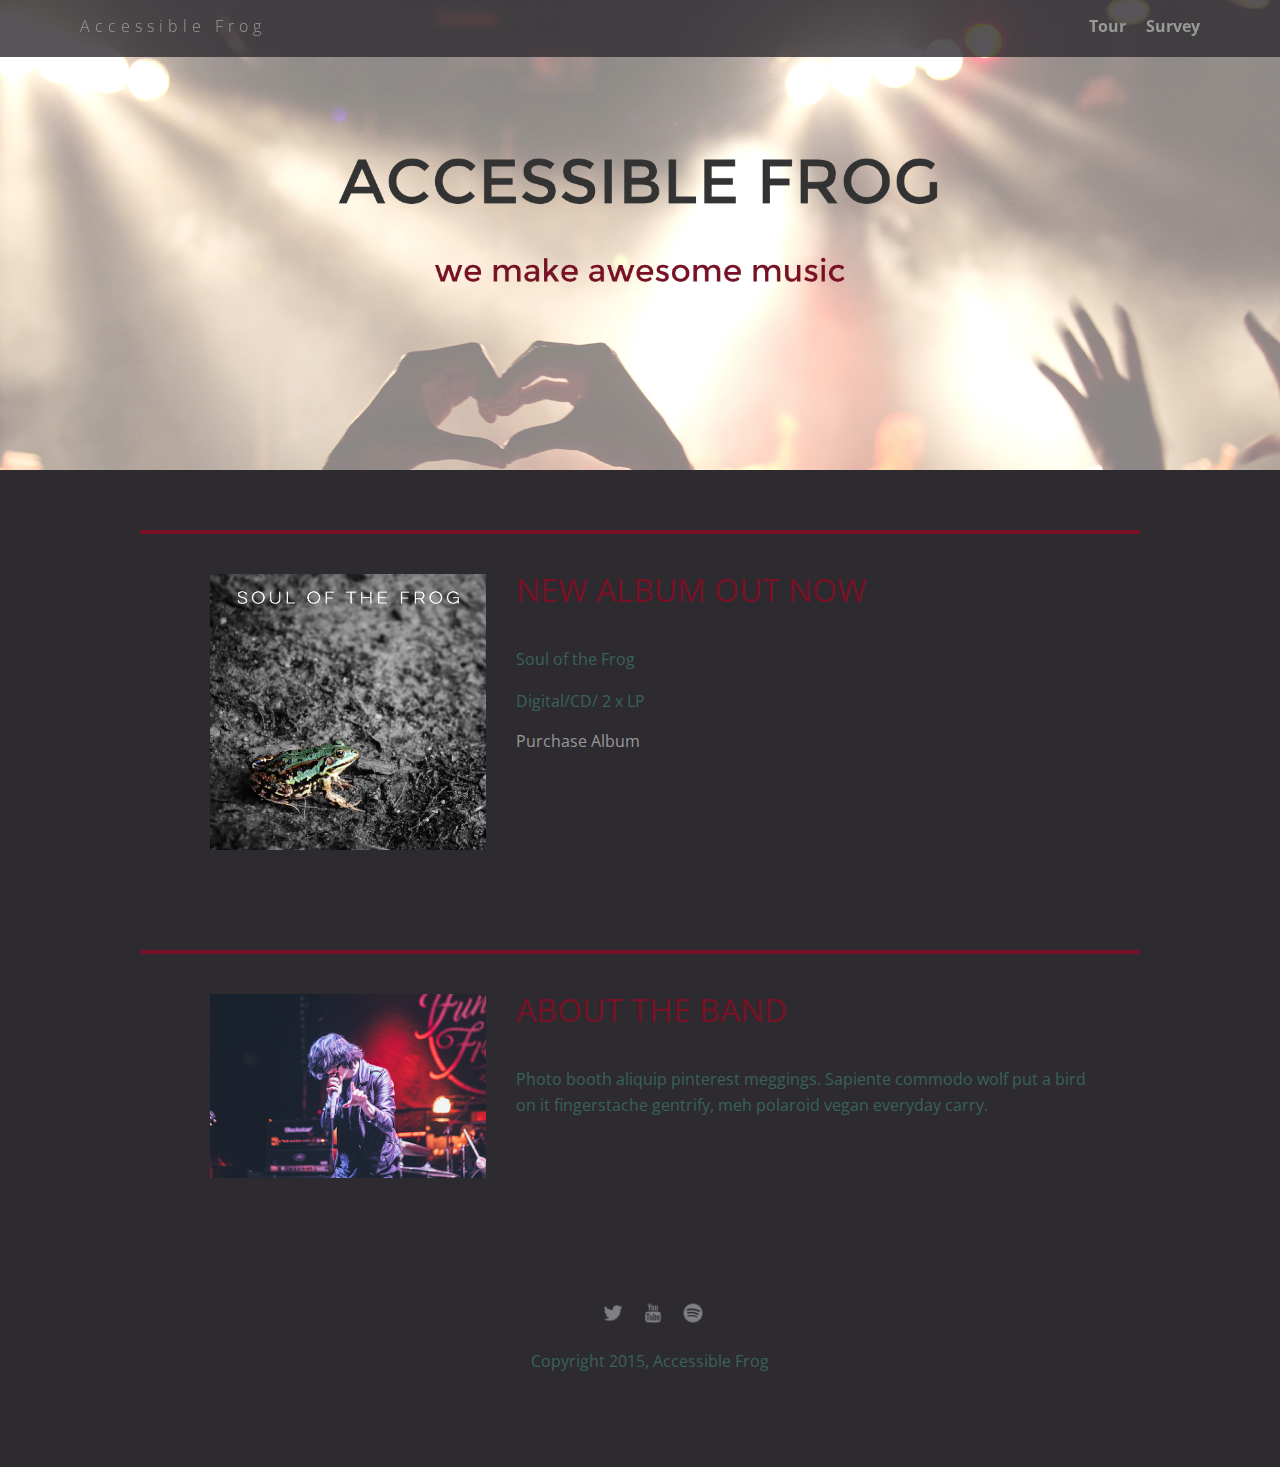
==== index.html @ 2ed9e5b8 "Test" ====
<!doctype html>
<html>
  <head>
      <meta charset="utf-8">
      <link href="css/styles.css" rel="stylesheet" type="text/css" />
      <meta name="viewport" content="width=device-width, initial-scale=1, maximum-scale=1, user-scalable=0"/>
      <link href='https://fonts.googleapis.com/css?family=Open+Sans:400,300,600' rel='stylesheet' type='text/css'>
      <title>Accessible Frog</title>
  </head>

  <body>
    <div class="main-nav">
      <ul class="nav">
        <li class="name"><a href="#">Accessible Frog</a></li>
        <li><a href="tour.html">Tour</a></li>
        <li><a href="survey.html">Survey</a></li>
      </ul>
    </div>

    <header>
    </header>

    <main>
      <div class="card">
        <div class="flex">
          <img class="photo" src= "img/soul_of_the_frog.jpg">
          <div class="information">
            <p class="heading">New album out now</p>
            <p>Soul of the Frog</p>
            <p>Digital/CD/ 2 x LP</p>
            <a href="#" class="buy">Purchase Album</a>
          </div>
        </div>
      </div>

      <div class="card">
        <div class="flex">
          <img class="photo" src= "img/lead_singer.jpg">
          <div class="information">
            <p class="heading">About the band</p>
            <p>Photo booth aliquip pinterest meggings. Sapiente commodo wolf put a bird on it fingerstache gentrify, meh polaroid vegan everyday carry.</p>
          </div>
        </div>
      </div>
    </main>

    <footer>
      <ul>
        <li><a href="#" class="social twitter"></a></li>
        <li><a href="#" class="social youtube"></a></li>
        <li><a href="#" class="social spotify"></a></li>
      </ul>
      <p class="copyright">Copyright 2015, Accessible Frog</p>
    </footer>

  </body>
</html>
---- css/styles.css ----
/* Global Layout Set-up */
* {
  box-sizing: border-box;
}

body {
  margin: 0;
  padding: 0;
  text-align: center;
  font-family: 'Open Sans', sans-serif;
  color: #3A6355;
  background: #2d2b30;
}

/* Link Styles */

a {
  text-decoration: none;
  color: #999;
}

a:hover {
  color: #999;
}

/* Section Styles */

.main-nav {
  width: 100%;
  background: rgba(45, 43, 48, 0.8);
  min-height: 30px;
  padding: 10px;
  position: fixed;
  text-align: center;
}

.nav {
  display: flex;
  justify-content: space-around;
  font-weight: 700;
  list-style-type: none;
  margin: 0 auto;
  padding: 0;
}

.nav .name {
  display: block;
  margin-right: auto;
  color: white;
  letter-spacing: 5px;
}

.nav li {
  padding: 5px 10px 10px 10px;
}

.nav a {
  transition: all .5s;
}

.nav a:hover {
  color: white
}

header {
  text-align: center;
  background: url('../img/concert02_with_text.jpg') no-repeat top center ;
  background-size: cover;
  overflow: hidden;
  padding-top: 60px;
  height: 350px;
}

.tag {
  color: black;
  padding: 10px;
  letter-spacing: 5px;
}

.name{
  font-weight: 300;
}

header .name{
  font-size: 3em;
}
.tagline {
  font-weight: 600;
  padding: 20px;
  text-transform: uppercase;
  color: #781125
}

.card {
  margin: 30px;
  padding: 20px 40px 40px;
  text-align: left;
  border-top: 4px solid #781125;
  clear: both;
}
.card:hover {
  border-color: #96731A;
}


.photo{
  display: block;
  width: 200px;
  height: 0%;
  margin: 0 auto;
}

.information{
  width: 100%;
  text-align: center;
  /*display: inline-block;
  position: absolute;*/
}

.heading{
  font-size: 2em;
  text-transform: uppercase;
  color: #781125;
  margin-top: 10px;
}

/* Footer styles */

footer {
  width: 100%;
  min-height: 30px;
  padding: 20px 0 40px 20px;
}

footer .copyright {
  top: -8px;
  font-size: .75em;
}

footer ul {
  list-style-type: none;
  margin: 0;
  padding: 0;
}

footer ul li {
  display: inline-block;
}

a.social {
  display: inline-block;
  margin-left: 5px;
  width: 30px;
  height: 30px;
  background-size: 30px 30px;
  opacity: .4;
  transition: all .5s;
}

a.twitter {
  background-image: url(../img/twitter-32.png);
}

a.youtube {
  background-image: url(../img/youtube-32.png);
}

a.spotify {
  background-image: url(../img/spotify-32.png);
}

a.social:hover {
  opacity: 1;
}
.clearfix {
  clear: both;
}

/* Styles for larger screens */
@media screen and (min-width: 840px) {

  .flex {
    display: -ms-flexbox;      /* TWEENER - IE 10 */
    display: flex;
    max-width: 1200px;
    -ms-flex-pack: distribute;
  }

  header {
    min-height: 470px;
  }

  .nav {
    max-width: 1200px;
    padding: 0 30px;
  }


  main {
    padding-top: 20px;
  }

  main p {
    line-height: 1.6em;
  }

  .card{
    margin: 40px auto;
    padding: 20px 40px 40px;
    width: 80%;
    max-width: 1000px;
  }

  .photo{
    width: 30%;
    margin: 20px 30px;
  }

  .information{
    text-align: left;
  }

  footer {
    font-size: 1.3em;
    max-width: 1200px;
    margin: 40px auto;
  }
}
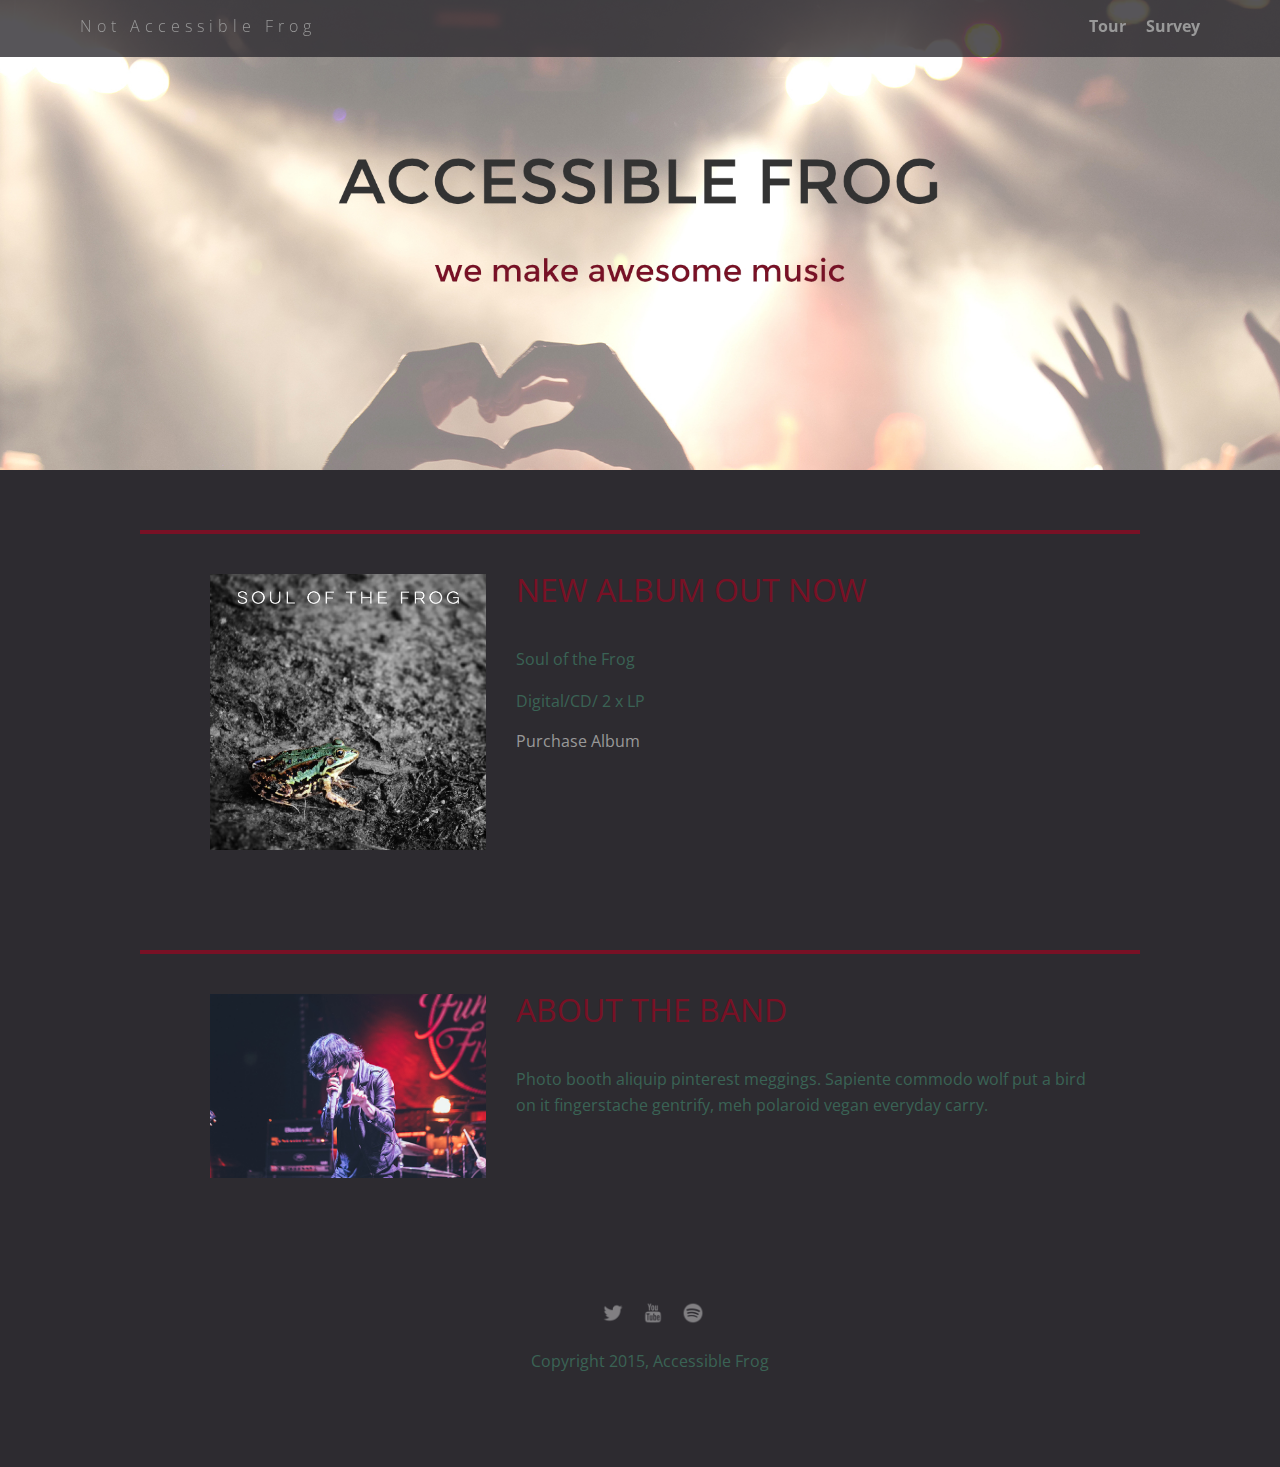
==== commit 63e051c1: "Test II" ====
--- a/index.html
+++ b/index.html
@@ -11,7 +11,7 @@
   <body>
     <div class="main-nav">
       <ul class="nav">
-        <li class="name"><a href="#">Accessible Frog</a></li>
+        <li class="name"><a href="#">Not Accessible Frog</a></li>
         <li><a href="tour.html">Tour</a></li>
         <li><a href="survey.html">Survey</a></li>
       </ul>
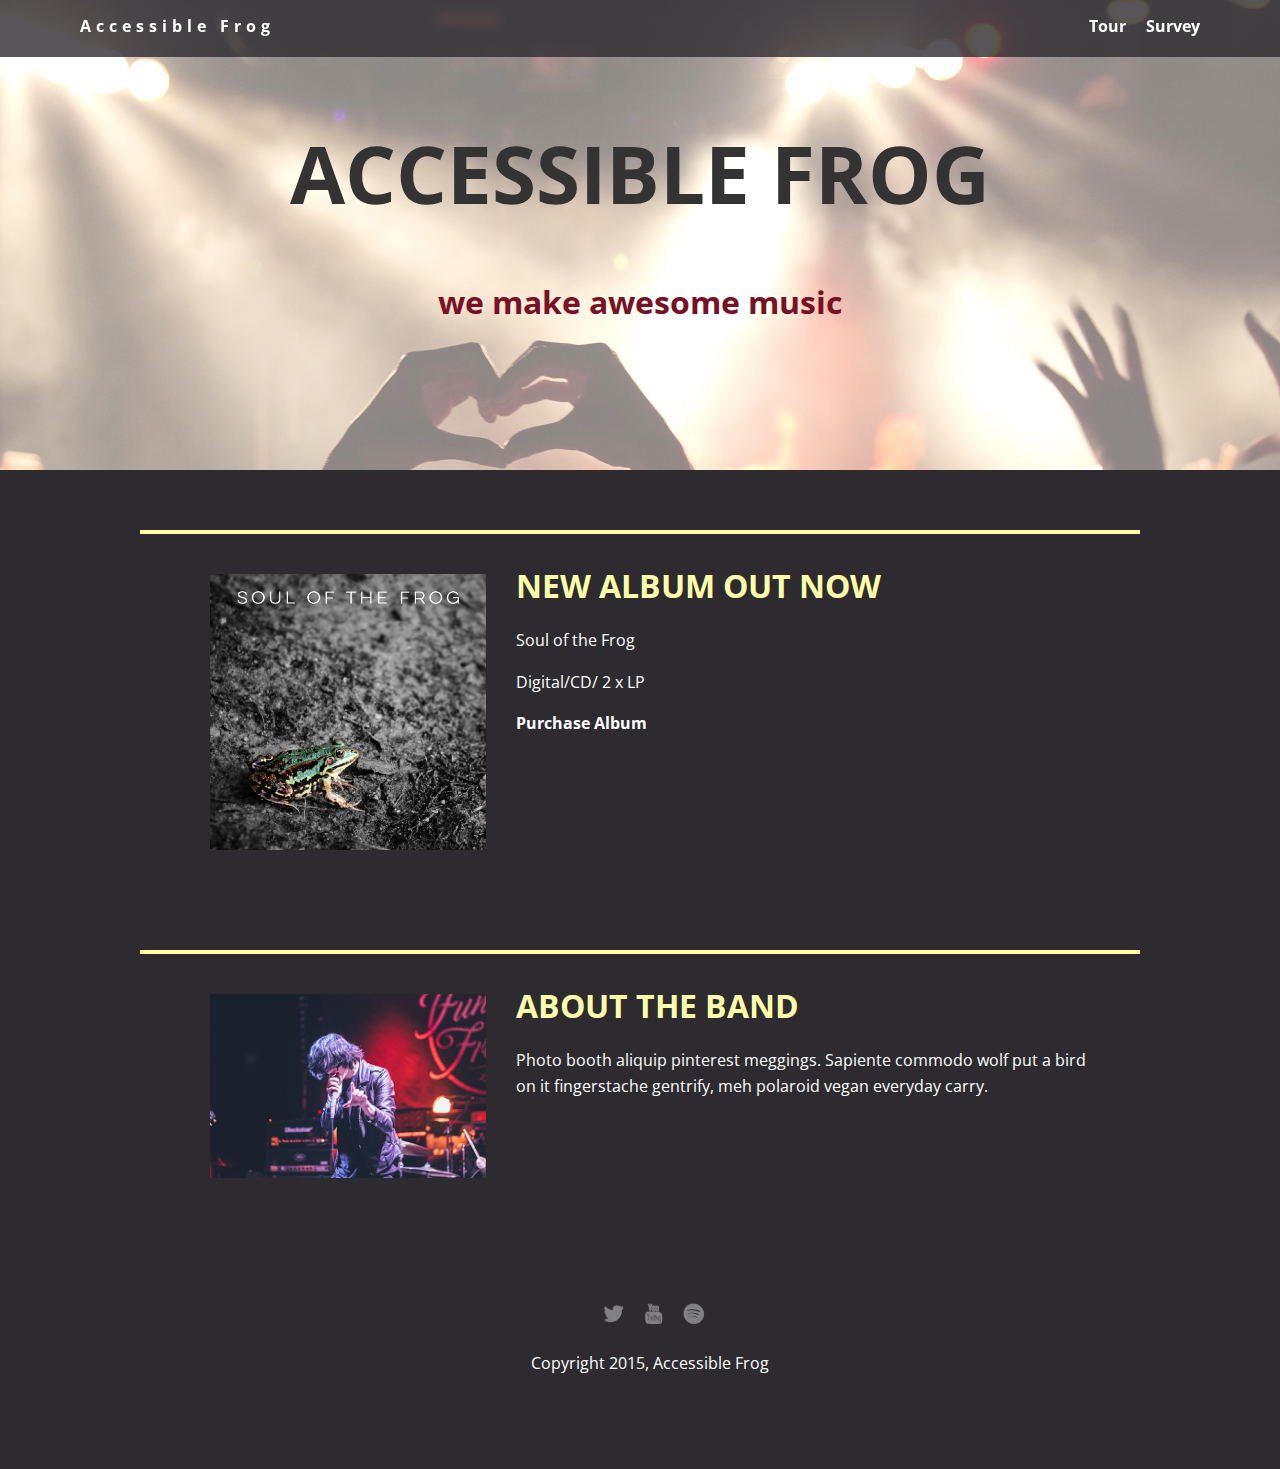
==== commit a22e086c: "Final Changes" ====
--- a/index.html
+++ b/index.html
@@ -1,5 +1,5 @@
 <!doctype html>
-<html>
+<html lang="en">
   <head>
       <meta charset="utf-8">
       <link href="css/styles.css" rel="stylesheet" type="text/css" />
@@ -11,33 +11,35 @@
   <body>
     <div class="main-nav">
       <ul class="nav">
-        <li class="name"><a href="#">Not Accessible Frog</a></li>
-        <li><a href="tour.html">Tour</a></li>
-        <li><a href="survey.html">Survey</a></li>
+        <li class="name"><a href="index.html" title="Accessible Frog Home">Accessible Frog</a></li>
+        <li><a href="tour.html" title="See Tour Info">Tour</a></li>
+        <li><a href="survey.html" title="Take a survey!">Survey</a></li>
       </ul>
     </div>
 
     <header>
+      <h1 class="header-text">Accessible Frog</h1>
+      <h1 class="header-subtext">we make awesome music</h1>
     </header>
 
     <main>
       <div class="card">
         <div class="flex">
-          <img class="photo" src= "img/soul_of_the_frog.jpg">
+          <img class="photo" alt="Soul of the Frog" src= "img/soul_of_the_frog.jpg">
           <div class="information">
-            <p class="heading">New album out now</p>
+            <h1 class="heading">New album out now</h1>
             <p>Soul of the Frog</p>
             <p>Digital/CD/ 2 x LP</p>
-            <a href="#" class="buy">Purchase Album</a>
+            <a href="#" class="buy" title="Purchase the Album!">Purchase Album</a>
           </div>
         </div>
       </div>
 
       <div class="card">
         <div class="flex">
-          <img class="photo" src= "img/lead_singer.jpg">
+          <img class="photo" alt="Lead Singer" src= "img/lead_singer.jpg">
           <div class="information">
-            <p class="heading">About the band</p>
+            <h1 class="heading">About the band</h1>
             <p>Photo booth aliquip pinterest meggings. Sapiente commodo wolf put a bird on it fingerstache gentrify, meh polaroid vegan everyday carry.</p>
           </div>
         </div>
@@ -46,9 +48,9 @@
 
     <footer>
       <ul>
-        <li><a href="#" class="social twitter"></a></li>
-        <li><a href="#" class="social youtube"></a></li>
-        <li><a href="#" class="social spotify"></a></li>
+        <li><a href="#" class="social twitter" aria-hidden="true"><img alt="Twitter" src="img/twitter-32.png"></a></li>
+        <li><a href="#" class="social youtube" aria-hidden="true"><img alt="Youtube" src="img/youtube-32.png"></a></li>
+        <li><a href="#" class="social spotify" aria-hidden="true"><img alt="Spotify" src="img/spotify-32.png"></a></li>
       </ul>
       <p class="copyright">Copyright 2015, Accessible Frog</p>
     </footer>
--- a/css/styles.css
+++ b/css/styles.css
@@ -8,7 +8,7 @@
   padding: 0;
   text-align: center;
   font-family: 'Open Sans', sans-serif;
-  color: #3A6355;
+  color: #FFF;
   background: #2d2b30;
 }
 
@@ -16,11 +16,13 @@
 
 a {
   text-decoration: none;
-  color: #999;
+  color: #FFF;
+  font-weight: bold;
 }
 
 a:hover {
   color: #999;
+  text-decoration: underline;
 }
 
 /* Section Styles */
@@ -64,11 +66,17 @@
 
 header {
   text-align: center;
-  background: url('../img/concert02_with_text.jpg') no-repeat top center ;
+  background: url('../img/concert02_no_text.jpg') no-repeat top center ;
   background-size: cover;
   overflow: hidden;
-  padding-top: 60px;
+  padding-top: 5%;
   height: 350px;
+}
+
+table,
+table tr td,
+table tr th {
+  padding: 5px 10px;
 }
 
 .tag {
@@ -79,6 +87,16 @@
 
 .name{
   font-weight: 300;
+}
+
+.header-text {
+  text-transform: uppercase;
+  color: #333;
+  font-size: 5em;
+}
+
+.header-subtext {
+  color: #781126;
 }
 
 header .name{
@@ -95,7 +113,7 @@
   margin: 30px;
   padding: 20px 40px 40px;
   text-align: left;
-  border-top: 4px solid #781125;
+  border-top: 4px solid #FFFDAA;
   clear: both;
 }
 .card:hover {
@@ -120,7 +138,7 @@
 .heading{
   font-size: 2em;
   text-transform: uppercase;
-  color: #781125;
+  color: #FFFDAA;
   margin-top: 10px;
 }
 
